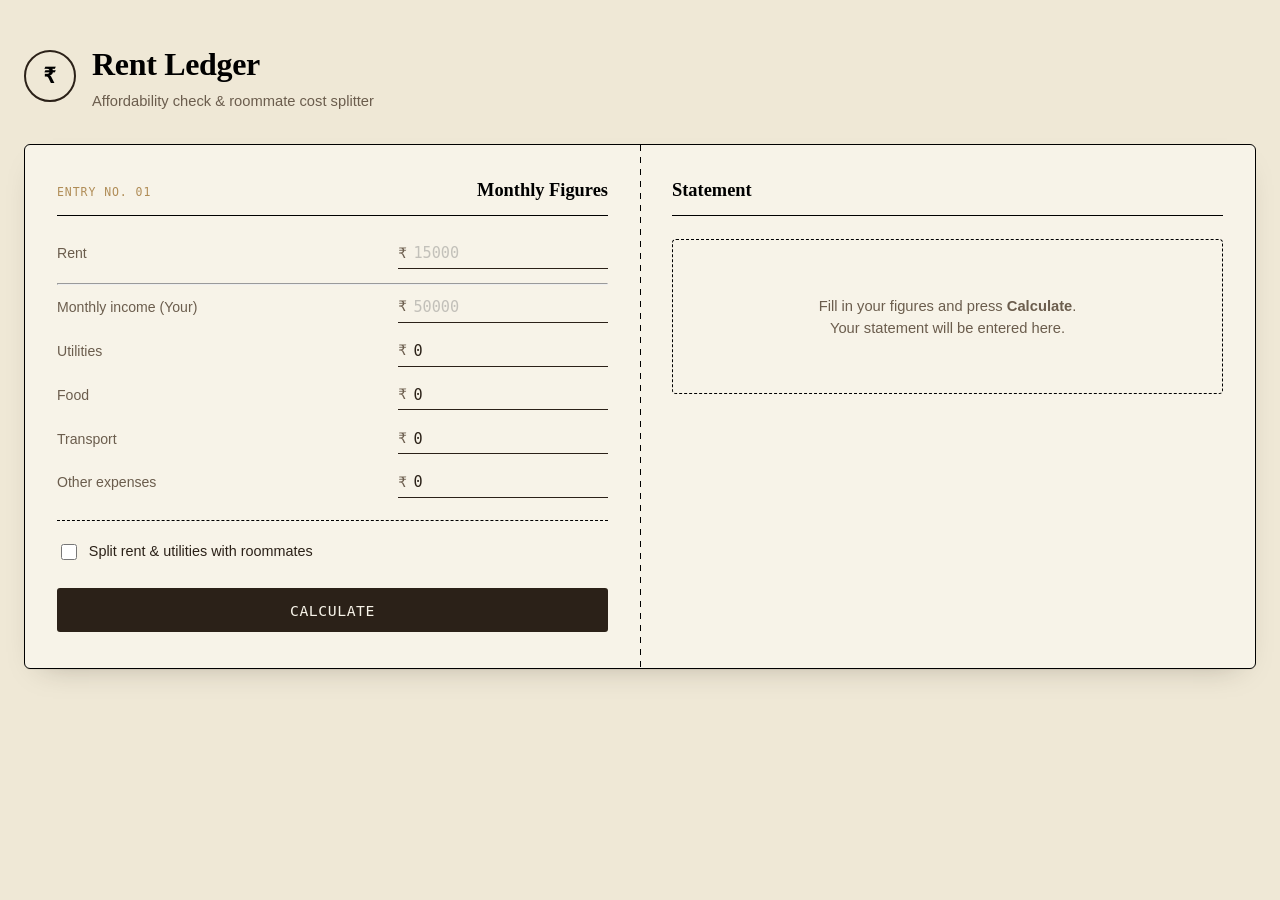
==== templates/index.html @ a372e299 "Add files via upload" ====
<!DOCTYPE html>
<html lang="en">
<head>
<meta charset="UTF-8">
<meta name="viewport" content="width=device-width, initial-scale=1.0">
<title>Rent Ledger — Affordability & Roommate Splitter</title>
<link rel="stylesheet" href="/static/style.css">
</head>
<body>

<div class="page">

  <header class="masthead">
    <div class="masthead__mark">₹</div>
    <div class="masthead__text">
      <h1>Rent Ledger</h1>
      <p class="masthead__sub">Affordability check &amp; roommate cost splitter</p>
    </div>
  </header>

  <main class="ledger">

    <!-- LEFT: ENTRY SIDE -->
    <section class="ledger__entry" aria-label="Enter your monthly figures">
      <div class="entry-head">
        <span class="entry-head__label">Entry No. 01</span>
        <span class="entry-head__title">Monthly Figures</span>
      </div>

      <form id="calc-form">
        <div class="field-row">
          <label for="rent">Rent</label>
          <div class="field-input"><span>₹</span><input type="number" id="rent" min="0" step="1" placeholder="15000"></div>
        </div>
        <hr>
        <div class="field-row">
          <label for="income">Monthly income (Your)</label>
          <div class="field-input"><span>₹</span><input type="number" id="income" min="0" step="1" placeholder="50000"></div>
        </div>
        <div class="field-row">
          <label for="utilities">Utilities</label>
          <div class="field-input"><span>₹</span><input type="number" id="utilities" min="0" step="1" placeholder="0" value="0"></div>
        </div>
        <div class="field-row">
          <label for="food">Food</label>
          <div class="field-input"><span>₹</span><input type="number" id="food" min="0" step="1" placeholder="0"  value="0"></div>
        </div>
        <div class="field-row">
          <label for="transport">Transport</label>
          <div class="field-input"><span>₹</span><input type="number" id="transport" min="0" step="1" placeholder="0"  value="0"></div>
        </div>
        <div class="field-row">
          <label for="other">Other expenses</label>
          <div class="field-input"><span>₹</span><input type="number" id="other" min="0" step="1" placeholder="0"  value="0"></div>
        </div>

        <div class="divider" role="separator"></div>

        <div class="roommates-toggle">
          <label class="check">
            <input type="checkbox" id="has-roommates">
            <span>Split rent &amp; utilities with roommates</span>
          </label>
        </div>
        
        <div id="roommates-block" class="roommates-block hidden">
          <div class="field-row">
            <label for="split-method">Split method</label>
            <select id="split-method">
              <option value="equal">Equal split</option>
              <option value="income">By income share</option>
            </select>
          </div>

          <div id="roommate-rows" class="roommate-rows"></div>

          <button type="button" id="add-roommate" class="btn-ghost">+ Add roommate</button>
        </div>

        <button type="submit" class="btn-stamp-action">Calculate</button>
      </form>
    </section>

    <!-- RIGHT: RESULT SIDE -->
    <section class="ledger__result" aria-label="Results">
      <div class="entry-head">
        <span class="entry-head__title">Statement</span>
      </div>

      <div id="empty-state" class="empty-state">
        <p>Fill in your figures and press <strong>Calculate</strong>.<br>Your statement will be entered here.</p>
      </div>

      <div id="error-box" class="error-box hidden"></div>

      <div id="result" class="result hidden">
        <div class="stamp-wrap">
          <div id="stamp" class="stamp">AFFORDABLE</div>
        </div>

        <table class="ledger-table">
          <tbody>
            <tr><td>Rent, share of income</td><td id="r-percentage" class="num">—</td></tr>
            <tr><td>Total monthly expenses</td><td id="r-total" class="num">—</td></tr>
            <tr><td>Remaining after savings goal</td><td id="r-remaining" class="num">—</td></tr>
          </tbody>
        </table>

        <p id="r-tip" class="tip"></p>

        <div id="split-section" class="split-section hidden">
          <h3>Individual breakdown</h3>
          <table class="ledger-table" id="split-table">
            <thead>
              <tr>
                <th>Name</th>
                <th class="num">Income</th>
                <th class="num">Rent % of income</th>
                <th class="num">Total expenses</th>
                <th class="num">Remaining</th>
              </tr>
            </thead>
            <tbody></tbody>
          </table>
        </div>

        <p class="autosave-note">✓ Entered into Monthly_Expenses_report.txt</p>

        <div class="actions">
          <a href="/download-report" id="download-link" class="btn-ghost">Download report</a>
        </div>
      </div>
    </section>

  </main>

</div>

<script src="/static/script.js"></script>
</body>
</html>
---- static/style.css ----
:root {
  --paper: #F7F3E8;
  --paper-dim: #EFE8D6;
  --ink: #2B2118;
  --ink-soft: #6B5D4D;
  --rule: black;
  --brass: #B08D57;
  --stamp-green: #3B6C4E;
  --stamp-rust: #A6432D;
  --stamp-amber: #A9752B;
  --radius: 3px;
}

* { box-sizing: border-box; }

body {
  margin: 0;
  background: var(--paper-dim);
  font-family: 'Inter', sans-serif;
  font-size: 16px;
  line-height: 1.5;
}

.page {
  max-width: 100%;
  min-width:400px;
  margin: 0 auto;
  padding: 2.5rem 1.5rem 4rem;
}

/* Masthead */
.masthead {
  display: flex;
  align-items: center;
  gap: 1rem;
  margin-bottom: 2rem;
}
.masthead__mark {
  width: 52px;
  height: 52px;
  border-radius: 50%;
  border: 2px solid var(--ink);
  display: flex;
  align-items: center;
  justify-content: center;
  font-family: 'IBM Plex Mono', monospace;
  font-weight: 600;
  font-size: 1.4rem;
  flex-shrink: 0;
}
.masthead h1 {
  font-family: 'Fraunces', serif;
  font-weight: 600;
  font-size: 2rem;
  margin: 0;
  letter-spacing: -0.01em;
}
.masthead__sub {
  margin: 0.15rem 0 0;
  color: var(--ink-soft);
  font-size: 0.92rem;
}

/* Ledger card */
.ledger {
  background: var(--paper);
  border: 1px solid var(--rule);
  border-radius: 6px;
  box-shadow: 0 1px 0 rgba(43,33,24,0.05), 0 12px 30px -18px rgba(43,33,24,0.35);
  display: grid;
  grid-template-columns: 1fr 1fr;
  position: relative;
  overflow: hidden;
}
.ledger::before {
  content: "";
  position: absolute;
  left: 50%;
  top: 0;
  bottom: 0;
  width: 1px;
  background: repeating-linear-gradient(to bottom, var(--rule) 0 6px, transparent 6px 12px);
}

.ledger__entry, .ledger__result {
  padding: 2rem 2rem 2.25rem;
}

.entry-head {
  display: flex;
  justify-content: space-between;
  align-items: baseline;
  border-bottom: 1px solid var(--rule);
  padding-bottom: 0.65rem;
  margin-bottom: 1.4rem;
}
.entry-head__label {
  font-family: 'IBM Plex Mono', monospace;
  font-size: 0.72rem;
  letter-spacing: 0.08em;
  color: var(--brass);
  text-transform: uppercase;
}
.entry-head__title {
  font-family: 'Fraunces', serif;
  font-weight: 600;
  font-size: 1.15rem;
}

/* Form */
.field-row {
  display: flex;
  justify-content: space-between;
  align-items: center;
  gap: 1rem;
  margin-bottom: 0.85rem;
}
.field-row label {
  font-size: 0.88rem;
  color: var(--ink-soft);
  flex: 1;
}
.field-input {
  display: flex;
  align-items: center;
  border-bottom: 1px solid var(--ink);
  min-width: 150px;
}
.field-input span {
  font-family: 'IBM Plex Mono', monospace;
  color: var(--ink-soft);
  padding-right: 0.3rem;
  font-size: 0.9rem;
}
.field-input input, select {
  border: none;
  background: transparent;
  font-family: 'IBM Plex Mono', monospace;
  font-size: 0.95rem;
  color: var(--ink);
  padding: 0.35rem 0.1rem;
  width: 100%;
  outline: none;
}
select {
  border-bottom: 1px solid var(--ink);
  min-width: 150px;
  cursor: pointer;
}
input::placeholder {
  opacity: 0.4;
}

.divider {
  border-top: 1px dashed var(--rule);
  margin: 1.4rem 0 1.2rem;
}

.check {
  display: flex;
  align-items: center;
  gap: 0.55rem;
  font-size: 0.9rem;
  cursor: pointer;
  color: var(--ink);
}
.check input { accent-color: var(--brass); width: 16px; height: 16px; }

.roommates-block { margin-top: 1rem; }
.hidden { display: none !important; }

.roommate-rows { margin: 0.6rem 0; }
.roommate-row {
  display: flex;
  gap: 0.6rem;
  align-items: center;
  margin-bottom: 0.6rem;
}
.roommate-row input[type="text"],
.roommate-row input[type="number"] {
  border: none;
  border-bottom: 1px solid var(--ink);
  background: transparent;
  font-family: 'IBM Plex Mono', monospace;
  font-size: 0.9rem;
  padding: 0.3rem 0.1rem;
  outline: none;
}
.roommate-row input[type="text"] { flex: 1.3; }
.roommate-row input[type="number"] { flex: 1; }
.roommate-row .remove-row {
  background: none;
  border: none;
  color: var(--stamp-rust);
  cursor: pointer;
  font-size: 1rem;
  line-height: 1;
  padding: 0.2rem 0.3rem;
}

.btn-ghost {
  display: inline-block;
  background: none;
  border: 1px solid var(--ink);
  color: var(--ink);
  font-family: 'IBM Plex Mono', monospace;
  font-size: 0.8rem;
  padding: 0.5rem 0.9rem;
  border-radius: var(--radius);
  cursor: pointer;
  text-decoration: none;
  transition: background 0.15s ease, color 0.15s ease;
}
.btn-ghost:hover { background: var(--ink); color: var(--paper); }

.btn-stamp-action {
  margin-top: 1.6rem;
  width: 100%;
  background: var(--ink);
  color: var(--paper);
  border: none;
  padding: 0.85rem 1rem;
  font-family: 'IBM Plex Mono', monospace;
  font-size: 0.92rem;
  letter-spacing: 0.04em;
  text-transform: uppercase;
  border-radius: var(--radius);
  cursor: pointer;
  transition: background 0.15s ease;
}
.btn-stamp-action:hover { background: var(--stamp-amber); }
.btn-stamp-action:disabled { opacity: 0.6; cursor: wait; }

/* Results side */
.empty-state {
  color: var(--ink-soft);
  font-size: 0.92rem;
  padding: 2.5rem 0.5rem;
  text-align: center;
  border: 1px dashed var(--rule);
  border-radius: 4px;
}

.error-box {
  background: #FBEAE4;
  color: var(--stamp-rust);
  border: 1px solid var(--stamp-rust);
  border-radius: 4px;
  padding: 0.8rem 1rem;
  font-size: 0.88rem;
  margin-bottom: 1rem;
}

.result { animation: fade-in 0.35s ease; }
@keyframes fade-in { from { opacity: 0; transform: translateY(4px); } to { opacity: 1; transform: translateY(0); } }

.stamp-wrap {
  display: flex;
  justify-content: center;
  margin-bottom: 1.6rem;
}
.stamp {
  font-family: 'IBM Plex Mono', monospace;
  font-weight: 600;
  font-size: 0.95rem;
  letter-spacing: 0.06em;
  border: 3px double currentColor;
  border-radius: 50%;
  width: 128px;
  height: 128px;
  display: flex;
  align-items: center;
  justify-content: center;
  text-align: center;
  transform: rotate(-8deg);
  padding: 0.5rem;
  color: var(--stamp-green);
  animation: stamp-down 0.28s ease;
}
.stamp.moderate { color: var(--stamp-amber); }
.stamp.expensive { color: var(--stamp-rust); }
@keyframes stamp-down {
  0% { transform: rotate(-8deg) scale(1.6); opacity: 0; }
  60% { opacity: 1; }
  100% { transform: rotate(-8deg) scale(1); opacity: 1; }
}

.ledger-table {
  width: 100%;
  border-collapse: collapse;
  margin-bottom: 1.2rem;
}
.ledger-table td {
  padding: 0.55rem 0.1rem;
  border-bottom: 1px solid var(--rule);
  font-size: 0.9rem;
}
.ledger-table td.num {
  text-align: right;
  font-family: 'IBM Plex Mono', monospace;
  font-weight: 500;
}
.ledger-table tr:last-child td { border-bottom: none; }

.ledger-table thead th {
  text-align: left;
  padding: 0.4rem 0.1rem 0.6rem;
  border-bottom: 2px solid var(--ink);
  font-size: 0.78rem;
  text-transform: uppercase;
  letter-spacing: 0.04em;
  color: var(--ink-soft);
}
.ledger-table thead th.num { text-align: right; }

.tip {
  font-size: 0.85rem;
  color: var(--ink-soft);
  border-left: 2px solid var(--brass);
  padding-left: 0.7rem;
  margin: 0 0 1.2rem;
}

.split-section h3 {
  font-family: 'Fraunces', serif;
  font-size: 1rem;
  font-weight: 600;
  margin: 0 0 0.6rem;
}

.autosave-note {
  font-size: 0.78rem;
  color: var(--stamp-green);
  margin: 0.4rem 0 0;
}

.actions {
  display: flex;
  gap: 0.6rem;
  margin-top: 1.2rem;
}



@media (max-width: 780px) {
  .ledger { grid-template-columns: 1fr; }
  .ledger::before { display: none; }
  .ledger__entry { border-bottom: 1px dashed var(--rule); }
}
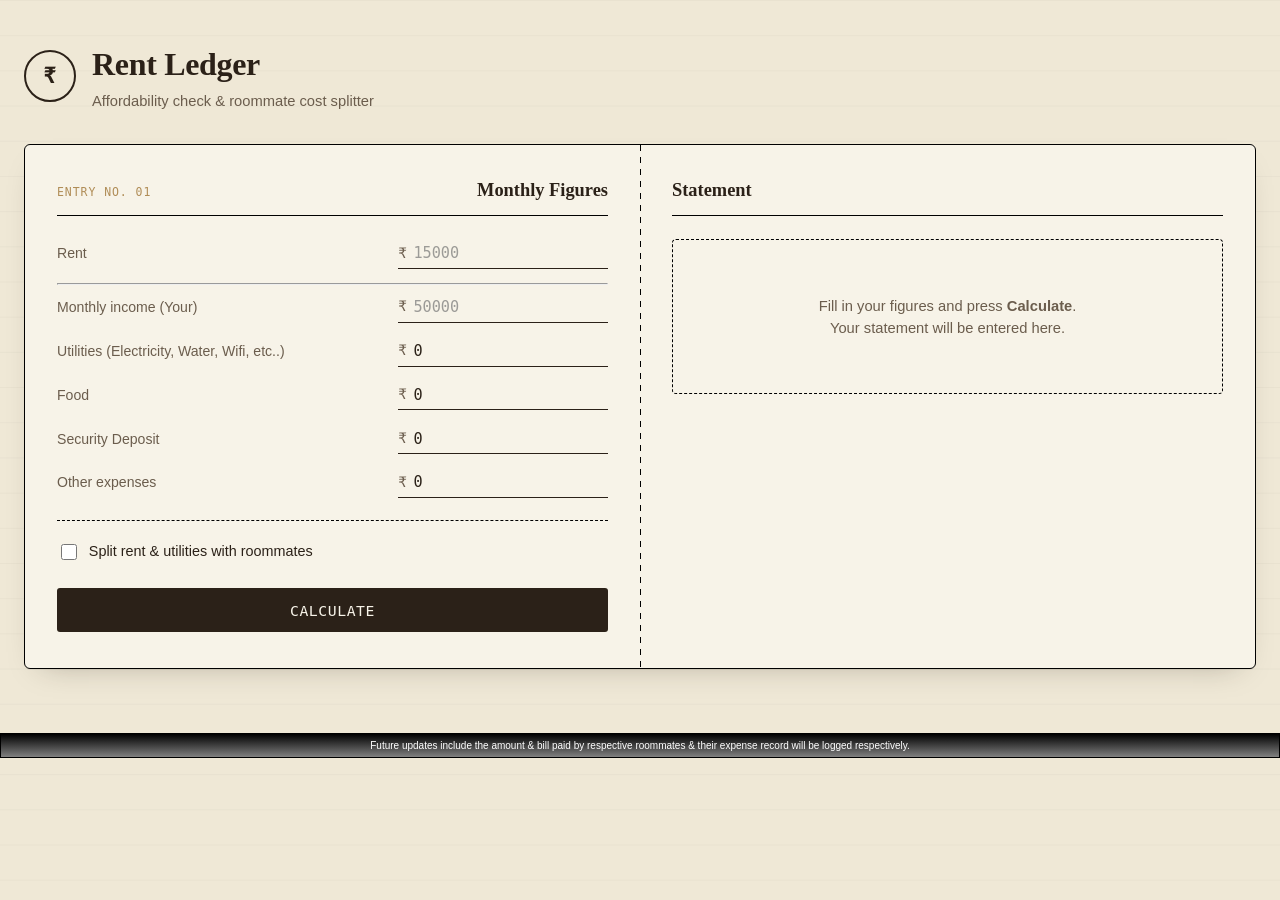
==== commit c4e4701a: "Enhance index.html with additional form fields Updated the form fields to include security deposit a" ====
--- a/templates/index.html
+++ b/templates/index.html
@@ -38,7 +38,7 @@
           <div class="field-input"><span>₹</span><input type="number" id="income" min="0" step="1" placeholder="50000"></div>
         </div>
         <div class="field-row">
-          <label for="utilities">Utilities</label>
+          <label for="utilities">Utilities (Electricity, Water, Wifi, etc..)</label>
           <div class="field-input"><span>₹</span><input type="number" id="utilities" min="0" step="1" placeholder="0" value="0"></div>
         </div>
         <div class="field-row">
@@ -46,8 +46,8 @@
           <div class="field-input"><span>₹</span><input type="number" id="food" min="0" step="1" placeholder="0"  value="0"></div>
         </div>
         <div class="field-row">
-          <label for="transport">Transport</label>
-          <div class="field-input"><span>₹</span><input type="number" id="transport" min="0" step="1" placeholder="0"  value="0"></div>
+          <label for="security">Security Deposit</label>
+          <div class="field-input"><span>₹</span><input type="number" id="security" min="0" step="1" placeholder="0"  value="0"></div>
         </div>
         <div class="field-row">
           <label for="other">Other expenses</label>
@@ -102,7 +102,7 @@
           <tbody>
             <tr><td>Rent, share of income</td><td id="r-percentage" class="num">—</td></tr>
             <tr><td>Total monthly expenses</td><td id="r-total" class="num">—</td></tr>
-            <tr><td>Remaining after savings goal</td><td id="r-remaining" class="num">—</td></tr>
+            <tr><td>Remaining Balance</td><td id="r-remaining" class="num">—</td></tr>
           </tbody>
         </table>
 
@@ -127,6 +127,7 @@
         <p class="autosave-note">✓ Entered into Monthly_Expenses_report.txt</p>
 
         <div class="actions">
+          <button type="button" id="show-expense-btn" class="btn-ghost">Show Expense Breakdown</button>
           <a href="/download-report" id="download-link" class="btn-ghost">Download report</a>
         </div>
       </div>
@@ -135,7 +136,36 @@
   </main>
 
 </div>
-
+<div id="Expense" class="expense-breakdown hidden">
+  <div class="expense-breakdown__inner">
+    <div class="entry-head">
+      <span class="entry-head__title">Expense Breakdown</span>
+    </div>
+    <div class="table-scroll">
+      <table class="ledger-table" id="expense-breakdown-table">
+        <thead>
+          <tr>
+            <th>Name</th>
+            <th class="num">Income</th>
+            <th class="num">Rent share</th>
+            <th class="num">Utilities share</th>
+            <th class="num">Food share</th>
+            <th class="num">security share</th>
+            <th class="num">Other share</th>
+            <th class="num">Total expenses</th>
+            <th class="num">Rent % of income</th>
+            <th class="num">Remaining</th>
+            <th>Status</th>
+          </tr>
+        </thead>
+        <tbody></tbody>
+      </table>
+    </div>
+  </div>
+</div>
+<div class="footer">
+  <p >Future updates include the amount &amp; bill paid by respective roommates &amp; their expense record will be logged respectively.</p>
+</div>
 <script src="/static/script.js"></script>
 </body>
-</html>+</html>
--- a/static/style.css
+++ b/static/style.css
@@ -16,6 +16,9 @@
 body {
   margin: 0;
   background: var(--paper-dim);
+  background-image: linear-gradient(var(--rule) 0.1px, transparent 0.5px);
+  color: var(--ink);
+  background-size: 100% 2.2rem;
   font-family: 'Inter', sans-serif;
   font-size: 16px;
   line-height: 1.5;
@@ -148,7 +151,7 @@
   cursor: pointer;
 }
 input::placeholder {
-  opacity: 0.4;
+  opacity: 0.7;
 }
 
 .divider {
@@ -346,4 +349,43 @@
   .ledger { grid-template-columns: 1fr; }
   .ledger::before { display: none; }
   .ledger__entry { border-bottom: 1px dashed var(--rule); }
-}+}
+
+/* Expense breakdown */
+.expense-breakdown {
+  max-width: 100%;
+  margin: 1.5rem auto 0;
+  padding: 0 1.5rem;
+}
+.expense-breakdown__inner {
+  background: var(--paper);
+  border: 1px solid var(--rule);
+  border-radius: 6px;
+  box-shadow: 0 1px 0 rgba(43,33,24,0.05), 0 12px 30px -18px rgba(43,33,24,0.35);
+  padding: 1.6rem 1.8rem 1.9rem;
+  animation: fade-in 0.35s ease;
+}
+.expense-breakdown .table-scroll {
+  overflow-x: auto;
+  -webkit-overflow-scrolling: touch;
+}
+.expense-breakdown table.ledger-table {
+  min-width: 720px;
+  margin-bottom: 0;
+}
+.footer{
+  border: 1px solid black;
+  display: flex;
+  justify-content: center;
+  align-items: center;
+  height: 25px;
+  width: 100%;
+  background:linear-gradient(black, grey);
+  color: white;
+  text-align: left;
+  font-size: x-small;
+
+}
+@media (max-width: 780px) {
+  .expense-breakdown { padding: 0; }
+}
